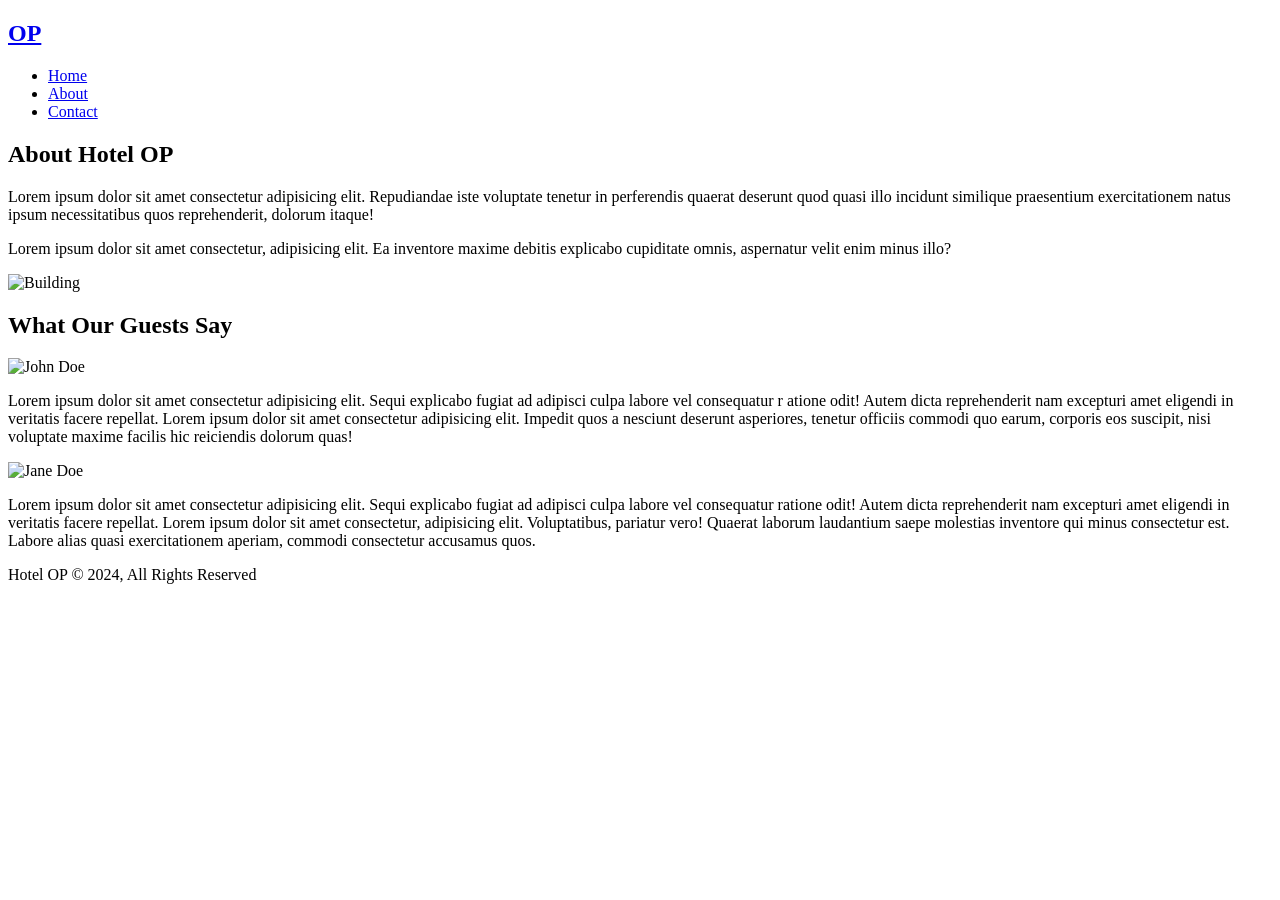
==== about.html @ 4fa5ef20 "Add files via upload" ====
<!DOCTYPE html>
<html lang="en">
<head>
    <meta charset="UTF-8">
    <meta name="viewport" content="width=device-width, initial-scale=1.0">
    <!--  -->
    <meta name="description" content="Welcome to one of the most beautiful hotel in Ibadan Oyo State">
    <meta name="keywords" content="hotel, ibadan hotel, beautiful hotel, oyo state">
    <link rel="preconnect" href="https://fonts.googleapis.com">
    <link rel="preconnect" href="https://fonts.gstatic.com" crossorigin>
    <link href="https://fonts.googleapis.com/css2?family=PT+Serif:ital,wght@0,400;0,700;1,400;1,700&display=swap" rel="stylesheet">
    <link rel="stylesheet" href="./CSS/style.css">
    

    <title>HOTEL OP | About</title>
</head>
<body>
    <header>
        <nav id="navbar">
            <div class="container">
                <h1 class="logo"><a href="indext.html">OP</a></h1>
                <ul>
                    <li><a href="indext.html">Home</a></li>
                    <li><a class="current" href="about.html">About</a></li>
                    <li><a href="contact.html">Contact</a></li>
                </ul>
            </div>
        </nav>
    </header>

    <!-- About Info -->
     <section id="about-info" class="bg-light py-3">
        <div class="container">
            <div class="info-left">
                <h1 class="l-heading"><span class="text-primary">About</span> Hotel OP</h1>
                <p>Lorem ipsum dolor sit amet consectetur adipisicing elit. Repudiandae iste voluptate tenetur in perferendis quaerat deserunt quod quasi illo incidunt similique praesentium exercitationem natus ipsum necessitatibus quos reprehenderit, dolorum itaque!</p>
                <p>Lorem ipsum dolor sit amet consectetur, adipisicing elit. Ea inventore maxime debitis explicabo cupiditate omnis, aspernatur velit enim minus illo?</p>
            </div>

            <div class="info-right">
                <img src="./img/pexels-nothing-ahead-3460599.jpg" alt="Building">
            </div>
        </div>
     </section>
       
     <div class="clr"></div>

     <!-- Testimonials -->
      <section id="testimonials" class="py-3">
        <div class="container">
            <h2 class="l-heading">What Our Guests Say</h2>
            <div class="testimonial bg-primary">
                <img src="./img/team-1.jpg" alt="John Doe">
                <p>Lorem ipsum dolor sit amet consectetur adipisicing elit. Sequi explicabo fugiat ad adipisci culpa labore vel consequatur r
                    atione odit! Autem dicta reprehenderit nam excepturi amet eligendi in veritatis facere repellat. Lorem ipsum dolor sit amet consectetur adipisicing elit. 
                    Impedit quos a nesciunt deserunt asperiores, tenetur officiis commodi quo earum, corporis eos suscipit, nisi voluptate
                     maxime facilis hic reiciendis dolorum quas!</p>
            </div>

            <div class="testimonial bg-primary">
                <img src="./img/team-2.jpg" alt="Jane Doe">
                <p>Lorem ipsum dolor sit amet consectetur adipisicing elit. Sequi explicabo fugiat ad adipisci culpa labore vel consequatur 
                    ratione odit! Autem dicta reprehenderit nam excepturi amet eligendi in veritatis facere repellat. Lorem ipsum dolor sit amet consectetur, adipisicing elit. Voluptatibus, pariatur vero! 
                    Quaerat laborum laudantium saepe molestias inventore qui minus consectetur est. Labore alias quasi exercitationem aperiam, commodi 
                    consectetur accusamus quos.</p>
            </div>
        </div>
      </section>

       <div id="main-footer" >
        <p>Hotel OP &copy; 2024, All Rights Reserved</p>
       </div>
</body>
</html>
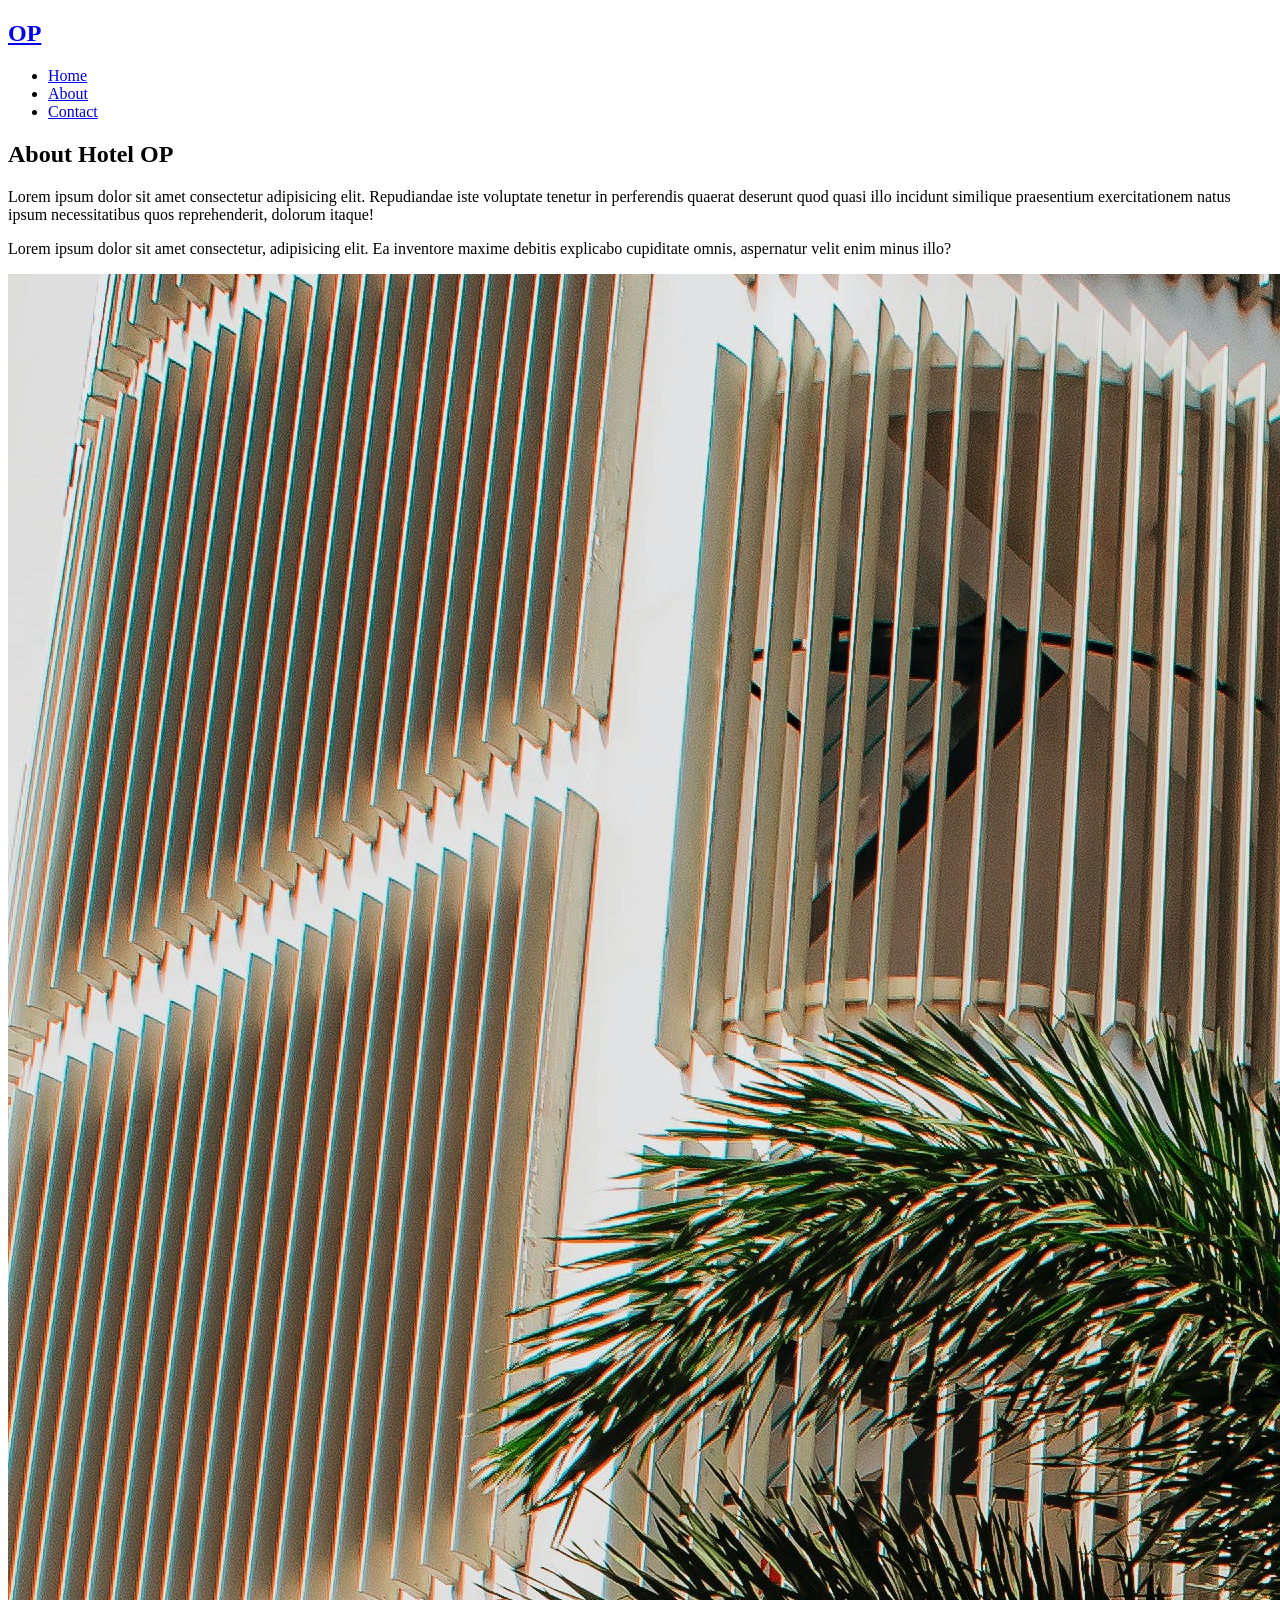
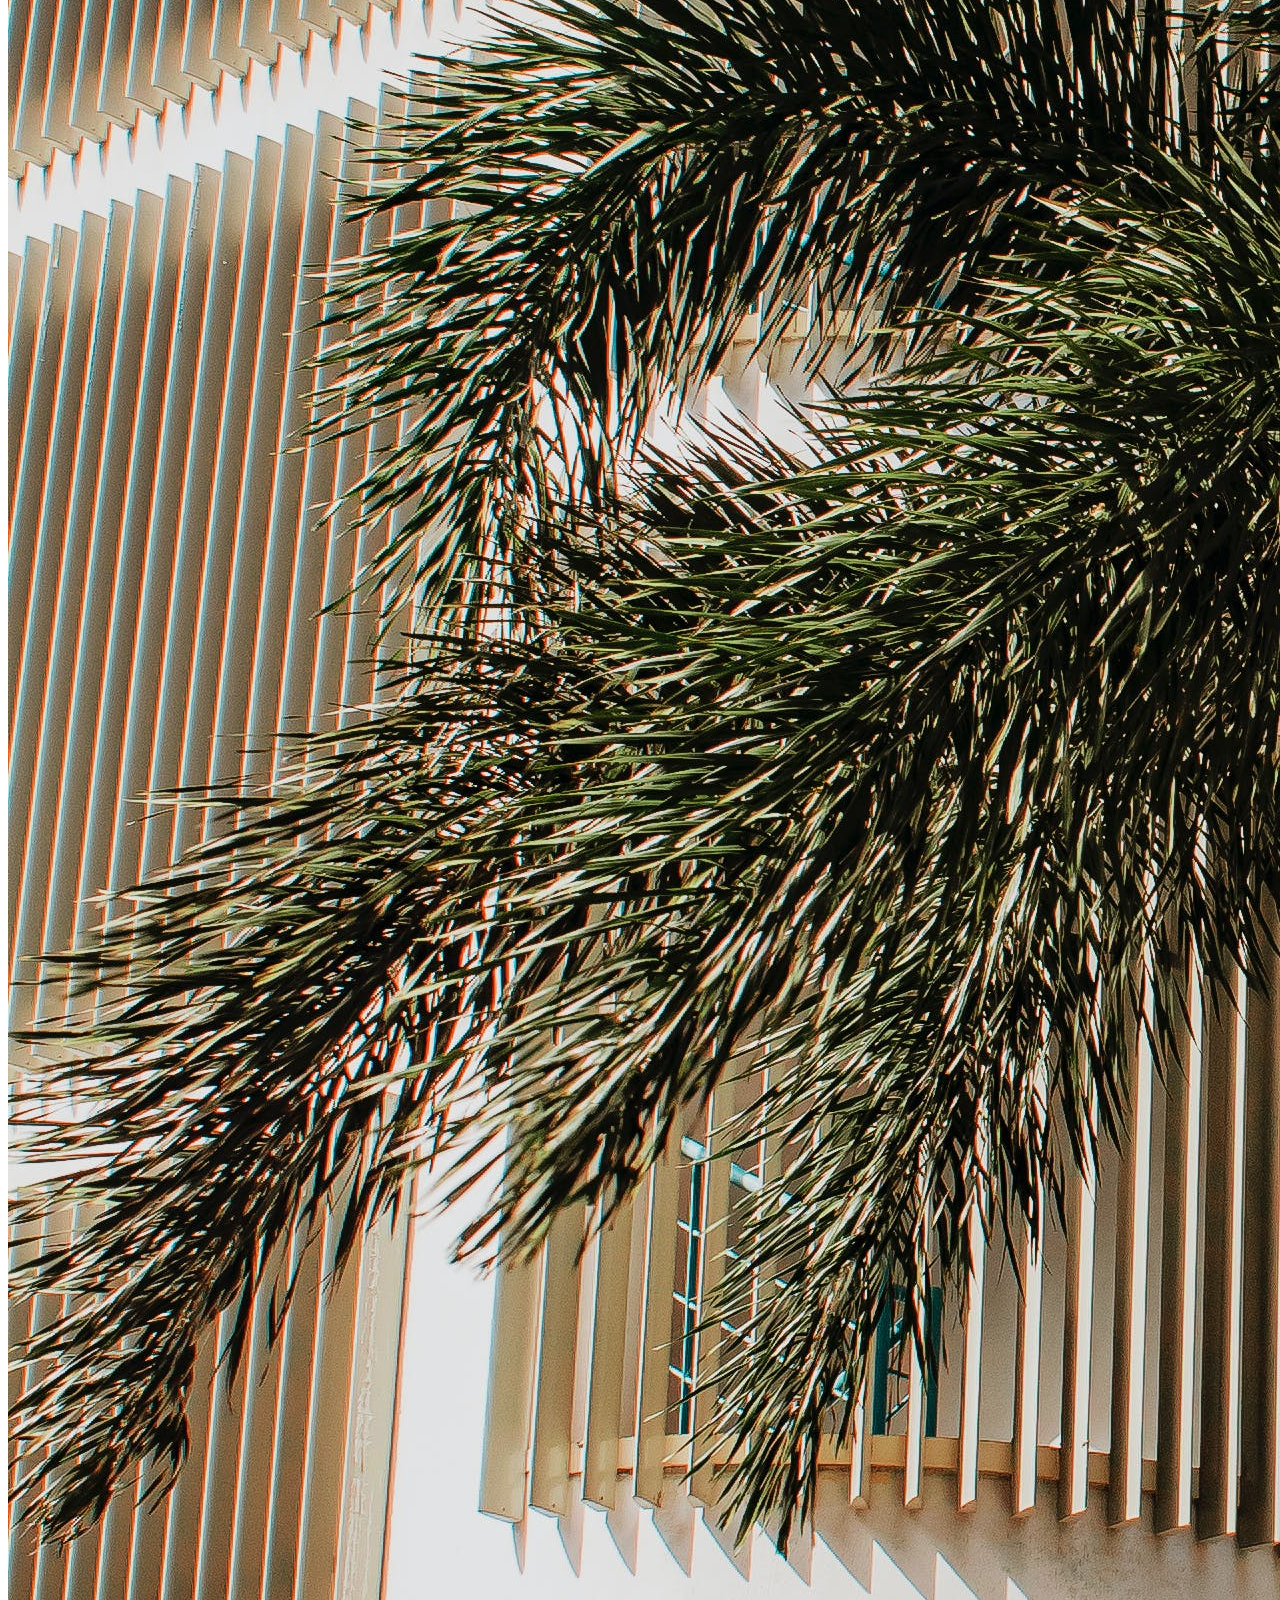
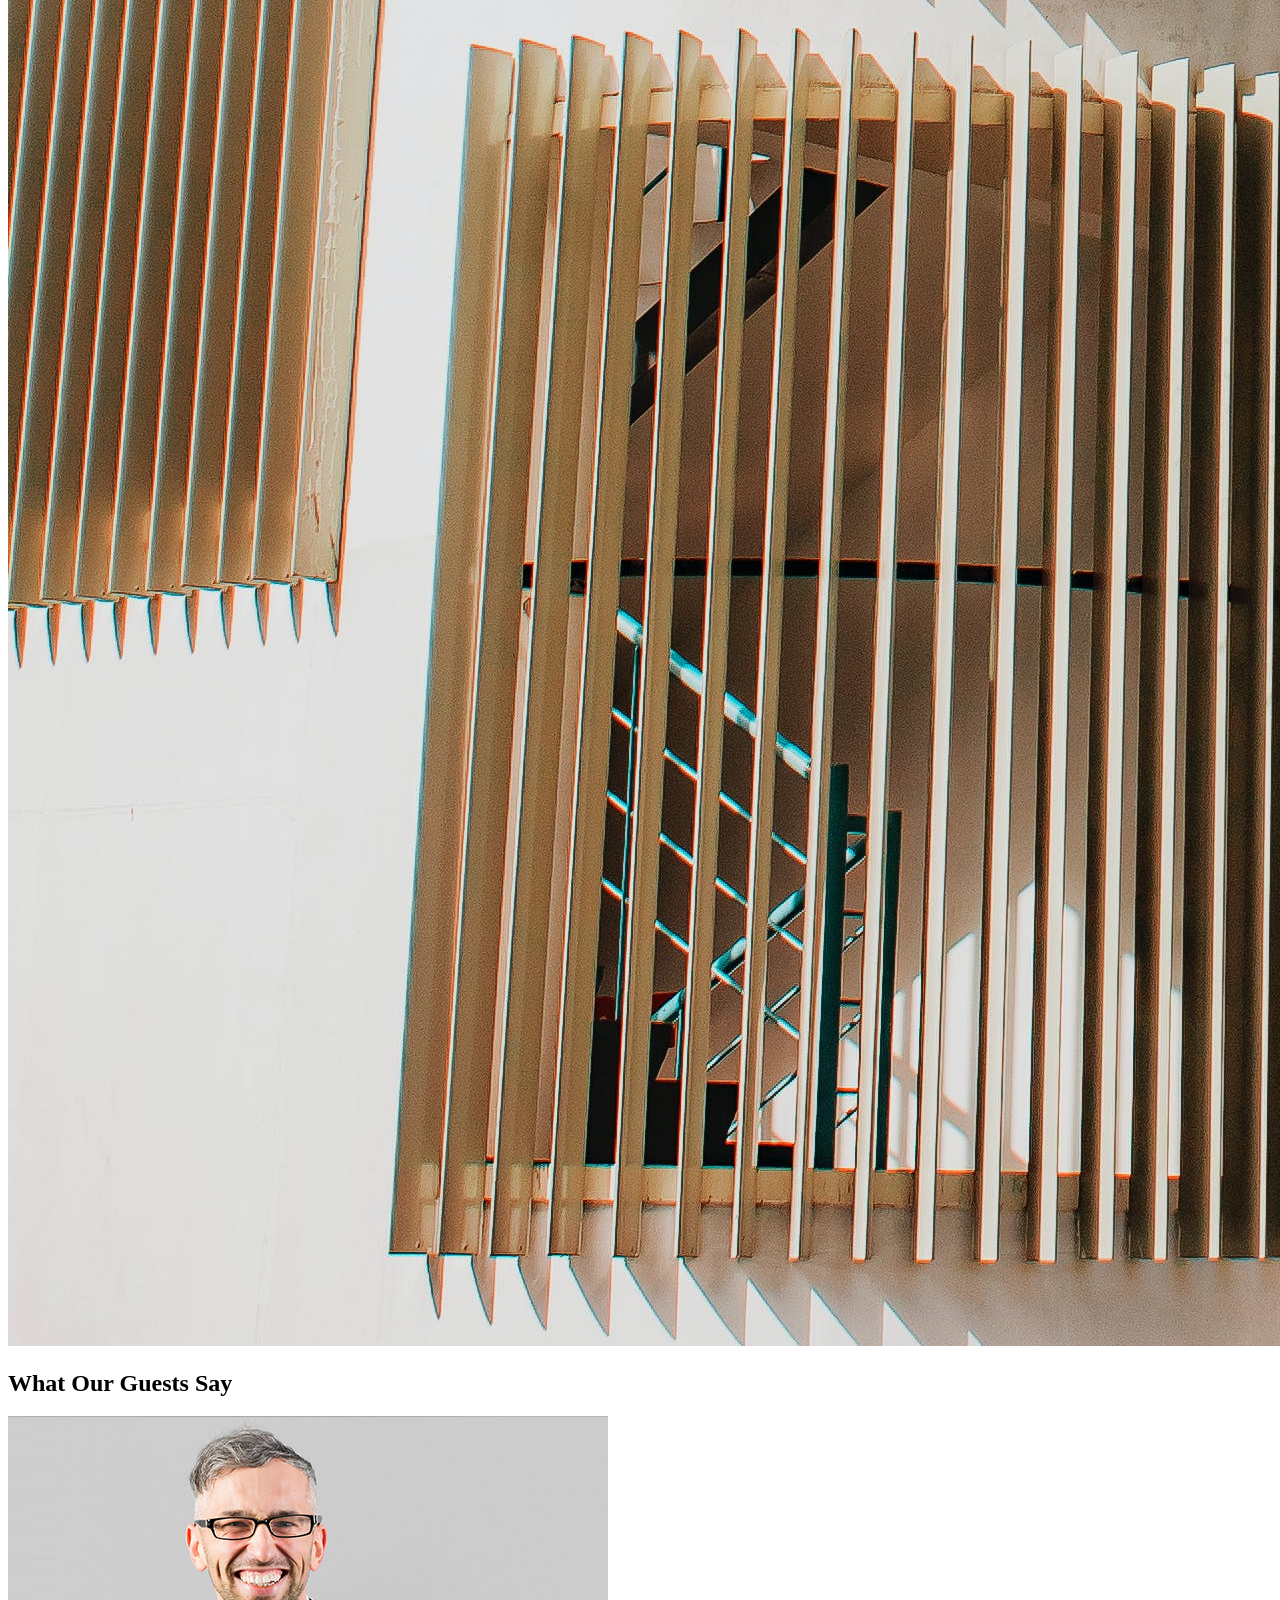
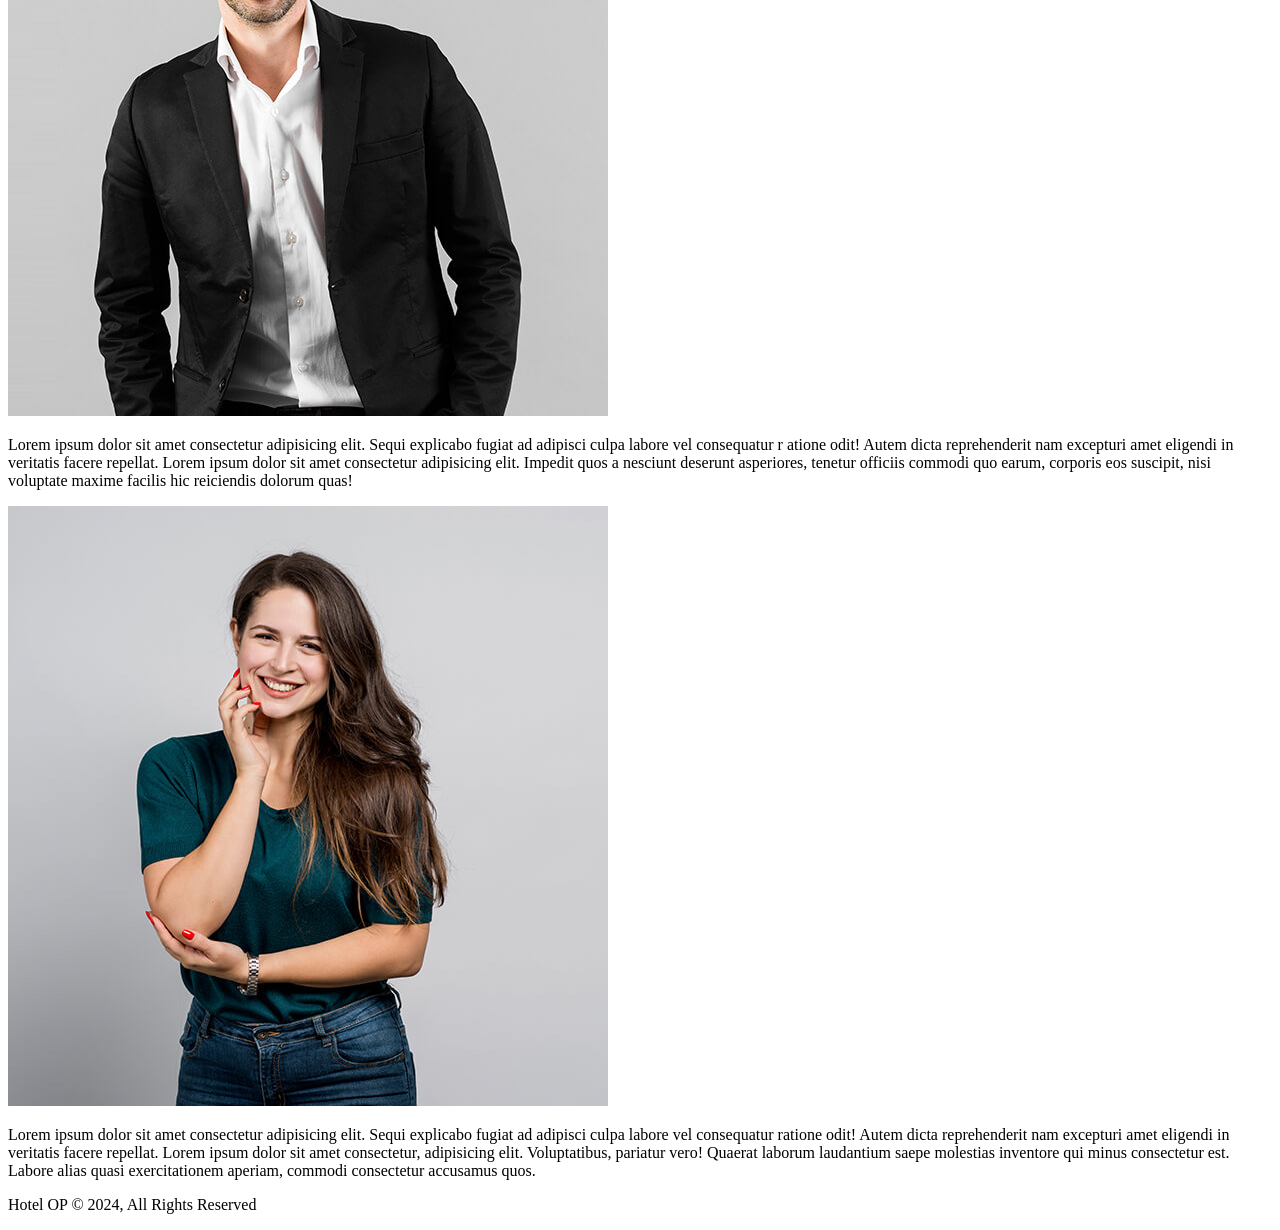
==== commit fdc7672b: "Update about.html" ====
--- a/about.html
+++ b/about.html
@@ -18,9 +18,9 @@
     <header>
         <nav id="navbar">
             <div class="container">
-                <h1 class="logo"><a href="indext.html">OP</a></h1>
+                <h1 class="logo"><a href="index.html">OP</a></h1>
                 <ul>
-                    <li><a href="indext.html">Home</a></li>
+                    <li><a href="index.html">Home</a></li>
                     <li><a class="current" href="about.html">About</a></li>
                     <li><a href="contact.html">Contact</a></li>
                 </ul>
@@ -71,4 +71,4 @@
         <p>Hotel OP &copy; 2024, All Rights Reserved</p>
        </div>
 </body>
-</html>+</html>
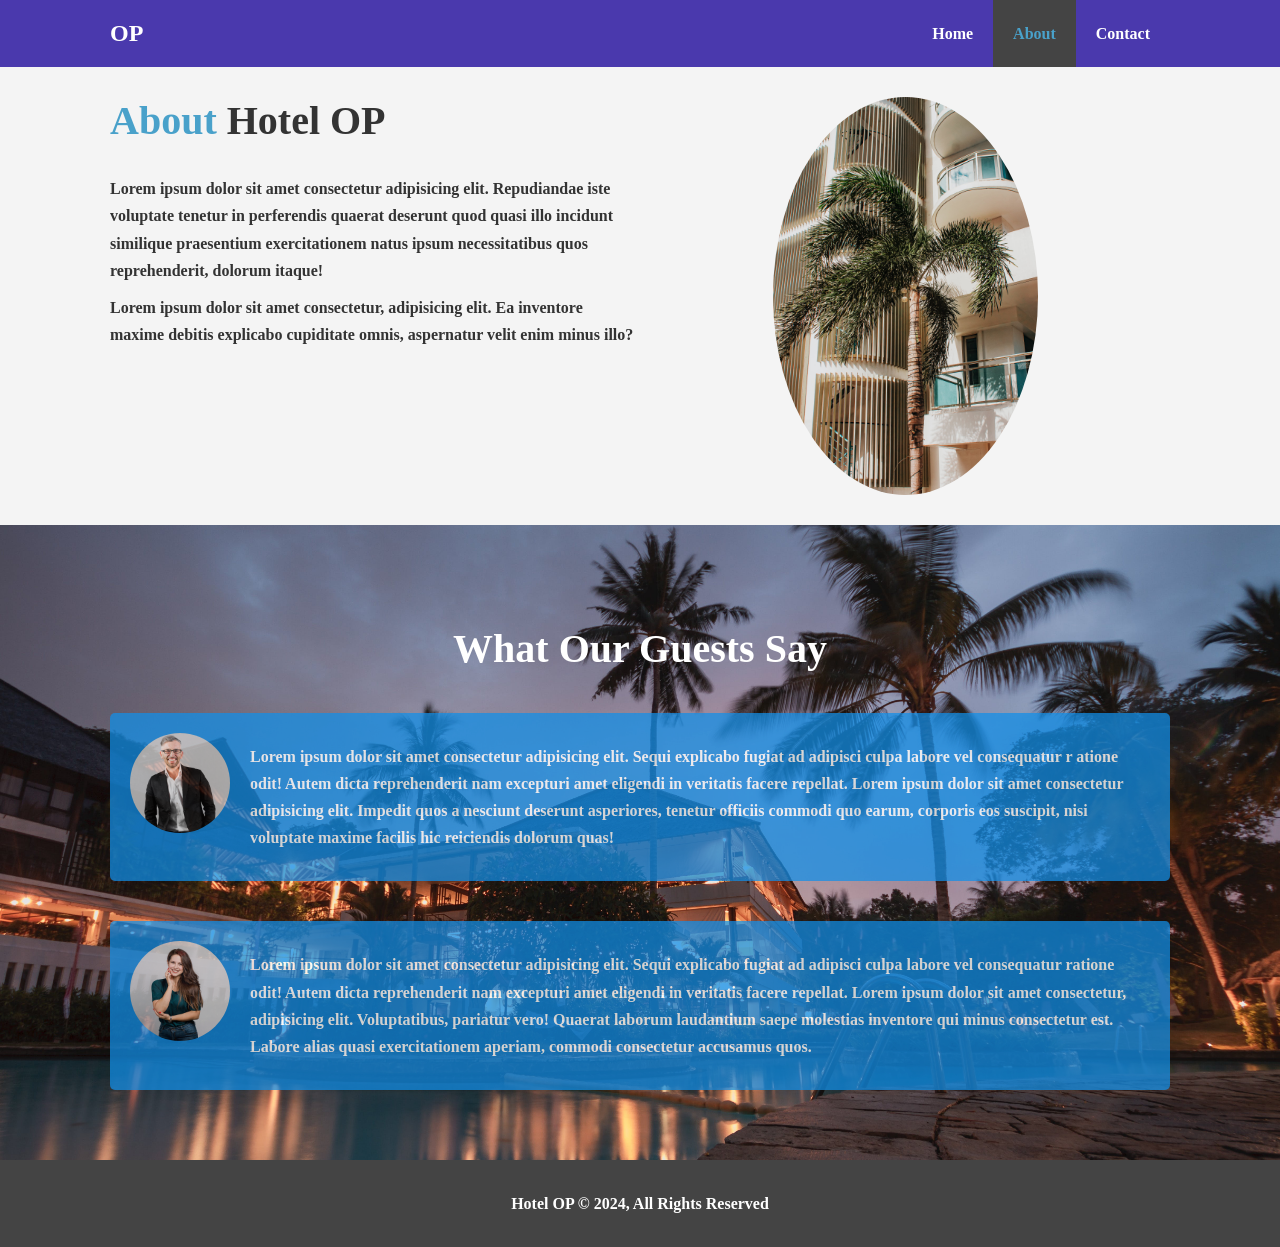
==== commit 040f879a: "Update about.html" ====
--- a/about.html
+++ b/about.html
@@ -9,7 +9,7 @@
     <link rel="preconnect" href="https://fonts.googleapis.com">
     <link rel="preconnect" href="https://fonts.gstatic.com" crossorigin>
     <link href="https://fonts.googleapis.com/css2?family=PT+Serif:ital,wght@0,400;0,700;1,400;1,700&display=swap" rel="stylesheet">
-    <link rel="stylesheet" href="./CSS/style.css">
+    <link rel="stylesheet" href="style.css">
     
 
     <title>HOTEL OP | About</title>
--- a/style.css
+++ b/style.css
@@ -0,0 +1,360 @@
+*{
+    margin: 0;
+    padding: 0;
+    box-sizing: border-box;
+}
+/* Main Styling */
+html, body{
+    font-family: Serif;
+    font-weight: 700;
+    line-height: 1.7em;
+}
+a{
+    color: #333;
+    text-decoration: none;
+}
+h1, h2, h3{
+    padding-bottom: 20px;
+}
+p{
+    margin: 10px 0px;
+}
+/* Utility Class */
+.container{
+    margin: auto;
+    max-width: 1100px;
+    overflow: auto;
+    padding: 0 20px;
+}
+.text-primary{
+    color: #49a1ca;
+}
+.lead{
+    font-size: 20px;
+}
+.btn{
+    display: inline-block;
+    font-size: 18px;
+    color: #fff;
+    background: #333;
+    padding: 13px 20px;
+    border: none;
+    cursor: pointer;
+}
+.btn:hover{
+    background: #49a1ca;
+    color: #333;
+}
+.btn-light{
+    background: #f4f4f4;
+    color: #333;
+}
+.bg-dark{
+    background: #333;
+    color: #fff;
+}
+.bg-light{
+    background: #f4f4f4;
+    color: #333;
+}
+.bg-primary{
+    background: #1190ebe7;
+    color: #333;
+}
+.clr{
+    clear: both;
+}
+
+.l-heading{
+    font-size: 40px;
+    line-height: 1.2;
+}
+
+/* Padding */
+.py-1{
+     padding: 10px 0;
+    }
+.py-2{
+     padding: 20px 0;
+    }
+.py-3{
+     padding: 30px 0;
+    }
+
+
+/* Navbar */
+#navbar{
+    background: #3825a5e7;
+    color: #fff;
+    overflow: auto;
+}
+#navbar a{
+    color: #fff;
+}
+#navbar h1{
+    float: left;
+    padding-top: 20px;
+}
+#navbar ul{
+    list-style: none;
+    float: right;
+}
+#navbar ul li{
+    float: left;
+}
+#navbar ul li a{
+    display: block;
+    padding: 20px;
+    text-align: center;
+}
+#navbar ul li a:hover,
+#navbar ul li a.current{
+    background: #444;
+    color: #49a1ca;
+}
+/* Showcase */
+#showcase{
+    background: url(../img/pexels-piccinng-3075993.jpg) no-repeat center center/cover;
+    height: 600px;
+}
+#showcase .showcase-content{
+    color: #fff;
+    text-align: center;
+    padding-top: 170px;
+}
+#showcase .showcase-content h1{
+    font-size: 60px;
+    line-height: 1.2em;
+}
+#showcase .showcase-content p{
+    padding-bottom: 20px;
+    line-height: 1.7em;
+}
+
+
+/* Home Info */
+#home-info{
+    height: 400px;
+}
+
+#home-info .info-img {
+    float: left;
+    width: 50%;
+    background: url(../img/pexels-adrienn-1460138.jpg) no-repeat center center/cover;
+    min-height: 100%;
+}
+#home-info .info-content{
+    float: right;
+    width: 50%;
+    height: 100%;
+    text-align: center;
+    padding: 50px 30px;
+    overflow: hidden;
+}
+#home-info .info-content p{
+    padding-bottom: 30px;
+}
+
+/* Home-Info */
+.box{
+    float: left;
+    width: 33.3%;
+    padding: 50px;
+    text-align: center;
+}
+
+.box i{
+    margin-bottom: 10px;
+}
+
+
+/* About-Info */
+#about-info .info-right{
+    float: right;
+    width: 50%;
+    min-height: 100%;
+}
+
+#about-info .info-right img{
+    display: block;
+    margin: auto;
+    width: 50%;
+    border-radius: 50%;
+}
+
+#about-info .info-left{
+    float: left;
+    width: 50%;
+    min-height: 100%;
+}
+
+/* Testimonials */
+#testimonials{
+    height: 100%;
+    background: url(../img/pexels-pixabay-258154.jpg) no-repeat center center/cover;
+    padding-top: 100px;
+}
+
+#testimonials h2{
+    color: #fff;
+    text-align: center;
+    padding-bottom: 40px;
+}
+
+#testimonials .testimonial{
+    padding: 20px;
+    margin-bottom: 40px;
+    border-radius: 5px;
+    opacity: 0.8;
+  
+}
+
+#testimonials .testimonial img{
+    width: 100px;
+    float: left;
+    margin-right: 20px;
+    border-radius: 50%;
+}
+
+.testimonial p{
+    color: #fff;
+}
+
+
+/* Contact Form */
+.contact_form-label{
+    color: #666;
+    font-size: 1.4rem;
+    font-weight: 600;
+    margin-bottom: 1rem;
+    display: block;
+    padding-top: 1rem;
+}
+.contact_form-input{
+    color: #333;
+    padding: 2rem;
+    width: 60%;
+    border: 1px solid #ebebeb;
+    font-size: 1.6rem;
+    background: #f0f0f0;
+    border-radius: 5px;
+    font-weight: 500;
+}
+.input-box i{
+    position: absolute;
+    margin: 20px;
+    margin-left: 15px;
+    color: #757575;
+    font-size: 20px;
+    
+}
+form .input-box input{
+    height: 100%;
+    width: 60%;
+    margin-top: 5px;
+    padding: 10px 15px;
+    padding-left: 45px;
+    font-size: 18px;
+    color: #333;
+    border: 2px solid #c7bebe;
+    border-radius: 8px;
+}
+form .input-box textarea{
+    height: 100px;
+    resize: none;
+}
+.input-box-button input{
+    height: 100%;
+    width: 60%;
+    padding: 10px 15px;
+    font-size: 18px;
+    background: #f4f4f4;
+    border: none;
+}
+.input-box-button input:hover{
+    background: #4070f4;
+    
+    }
+    
+
+
+
+
+
+/* Footer */
+#main-footer{
+    text-align: center;
+    background: #444;
+    color: #fff;
+    padding: 20px;
+    
+}
+
+@media(max-width: 768px){
+    #navbar .logo{
+        float: none;
+        text-align: center;
+    }
+    #navbar ul,
+    #navbar ul li{
+        float: none;
+    }
+    #navbar ul li a{
+        padding: 5px;
+        border-bottom: #444 dotted 1px;
+    }
+    /* Home Info */
+    #home-info{
+        height: 450px;
+    }
+    #home-info .info-img{
+        display: none;
+    }
+    #home-info .info-content{
+        float: none;
+        width: 100%;
+    }
+
+    /* Boxes */
+    .box{
+        float: none;
+        width: 100%;
+    }
+
+    /* About */
+    #about-info .info-right,
+    #about-info .info-left{
+        float: none;
+        width: 100%;
+    }
+    .l-heading{
+        text-align: center;
+       
+    }
+    #about-info .info-right{
+        margin-top: 30px;
+    }
+    /* Contact */
+    .contact_form-input{
+        width: 100%;
+    }
+    form .input-box input{
+        width: 100%;
+    }
+    .input-box-button input{
+        width: 100%;
+    }
+}
+
+
+/* assignment
+create an icon under contact us for
+-phone number(phone)
+-location(building column)
+-envelope
+*/
+
+
+/* Create a folder called CAR another inside called IMG
+Download just font online prior next class 
+Copy icons/
